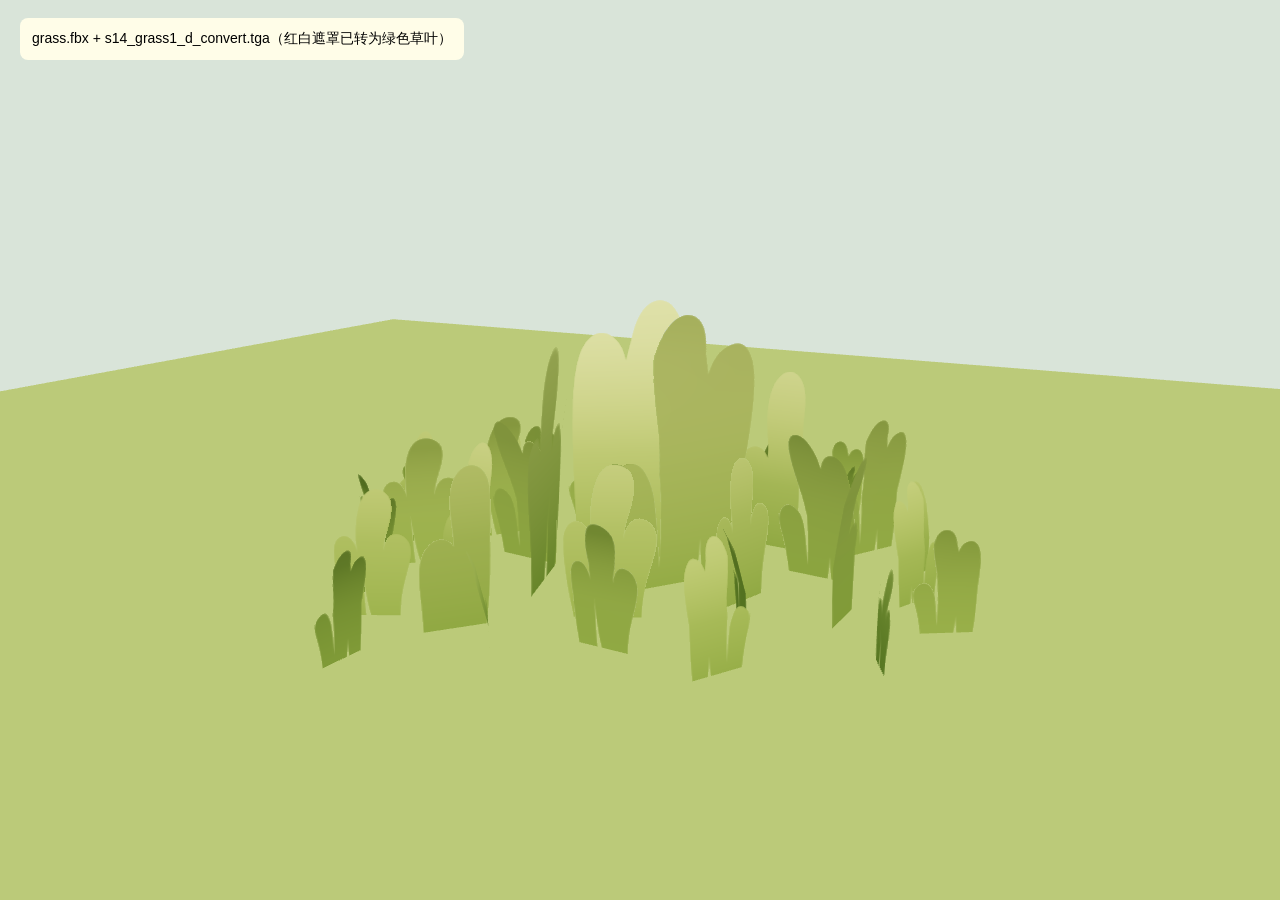
==== grass-model-preview.html @ 9f816f12 "Use provided grass model and gradient mask" ====
<!doctype html><html lang="zh"><meta charset="utf-8"><title>grass.fbx 草模型检查</title>
<style>body{margin:0;background:#d9e4d9;font:14px sans-serif}nav{position:fixed;z-index:2;top:18px;left:20px;background:#fffde8;padding:12px;border-radius:8px}</style>
<script type="importmap">{"imports":{"three":"./vendor/three.module.js"}}</script>
<nav>grass.fbx + s14_grass1_d_convert.tga（红白遮罩已转为绿色草叶）</nav>
<script type="module">
import * as T from 'three';import {loadGrassModel} from './meadow-plants.js?v=20261001-01';
const renderer=new T.WebGLRenderer({antialias:true});renderer.setPixelRatio(Math.min(devicePixelRatio,2));renderer.setSize(innerWidth,innerHeight);document.body.append(renderer.domElement);renderer.toneMapping=T.ACESFilmicToneMapping;renderer.toneMappingExposure=1.1;
const scene=new T.Scene();scene.background=new T.Color('#d9e4d9');scene.add(new T.HemisphereLight(0xf1f4d9,0x65734c,2));const sun=new T.DirectionalLight(0xffefc7,2.8);sun.position.set(2,5,3);scene.add(sun);
const bytes=await (await fetch('./assets/trees/grass-v1.fbx')).arrayBuffer(),texture=await new T.TextureLoader().loadAsync('./assets/trees/grass-v1-mask.png'),asset=loadGrassModel(bytes,texture);const mesh=new T.Mesh(asset.geometry,asset.material);scene.add(mesh);
const floor=new T.Mesh(new T.PlaneGeometry(8,8),new T.MeshLambertMaterial({color:0x91ad63}));floor.rotation.x=-Math.PI/2;floor.position.y=-.01;scene.add(floor);const camera=new T.PerspectiveCamera(35,innerWidth/innerHeight,.01,30);camera.position.set(1.8,1.2,3.3);camera.lookAt(0,.35,0);
renderer.setAnimationLoop(t=>{mesh.rotation.y=t*.00015;renderer.setSize(innerWidth,innerHeight,false);camera.aspect=innerWidth/innerHeight;camera.updateProjectionMatrix();renderer.render(scene,camera)});
</script></html>
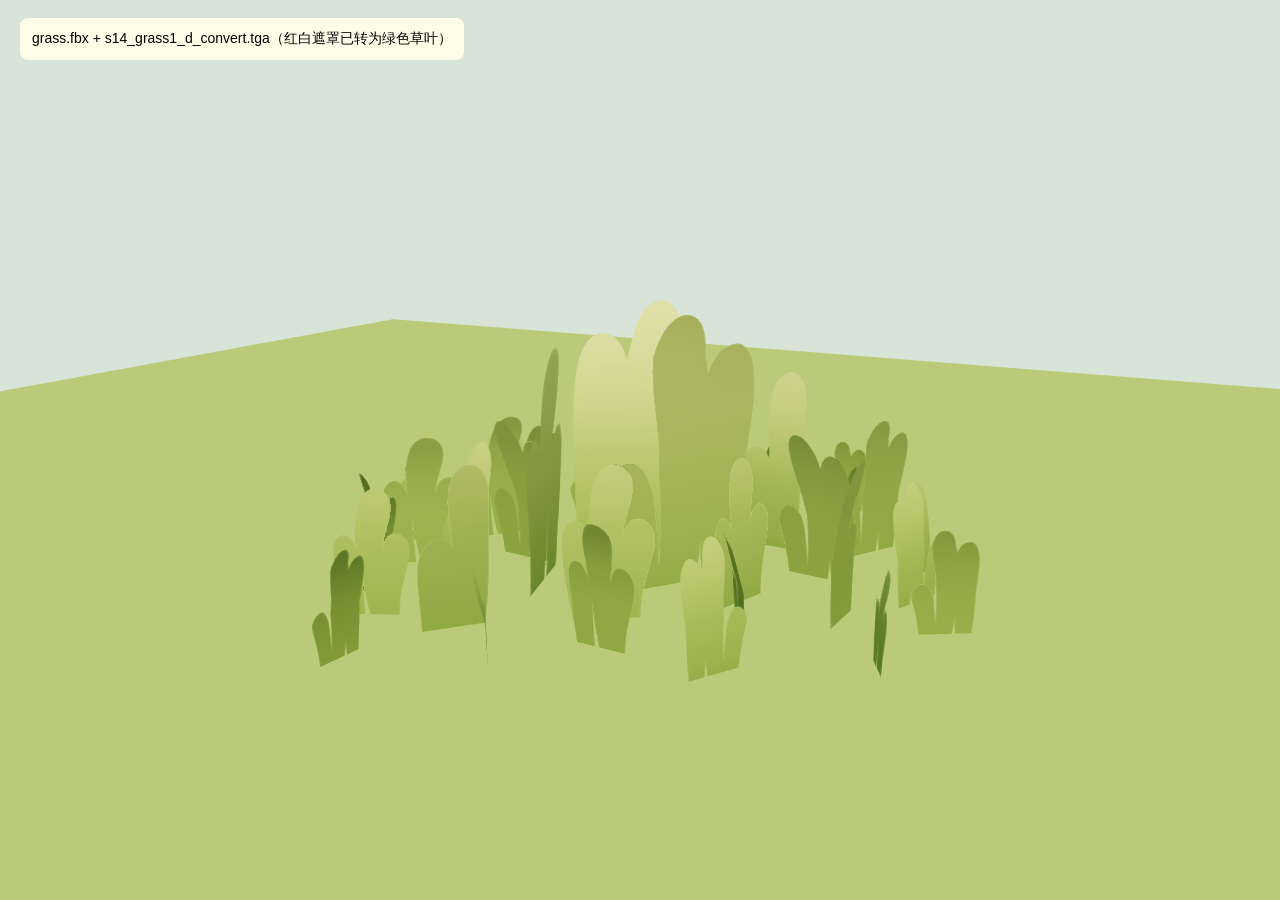
==== commit d6ddea1d: "Tune grass model density for performance" ====
--- a/grass-model-preview.html
+++ b/grass-model-preview.html
@@ -3,7 +3,7 @@
 <script type="importmap">{"imports":{"three":"./vendor/three.module.js"}}</script>
 <nav>grass.fbx + s14_grass1_d_convert.tga（红白遮罩已转为绿色草叶）</nav>
 <script type="module">
-import * as T from 'three';import {loadGrassModel} from './meadow-plants.js?v=20261001-01';
+import * as T from 'three';import {loadGrassModel} from './meadow-plants.js?v=20261001-02';
 const renderer=new T.WebGLRenderer({antialias:true});renderer.setPixelRatio(Math.min(devicePixelRatio,2));renderer.setSize(innerWidth,innerHeight);document.body.append(renderer.domElement);renderer.toneMapping=T.ACESFilmicToneMapping;renderer.toneMappingExposure=1.1;
 const scene=new T.Scene();scene.background=new T.Color('#d9e4d9');scene.add(new T.HemisphereLight(0xf1f4d9,0x65734c,2));const sun=new T.DirectionalLight(0xffefc7,2.8);sun.position.set(2,5,3);scene.add(sun);
 const bytes=await (await fetch('./assets/trees/grass-v1.fbx')).arrayBuffer(),texture=await new T.TextureLoader().loadAsync('./assets/trees/grass-v1-mask.png'),asset=loadGrassModel(bytes,texture);const mesh=new T.Mesh(asset.geometry,asset.material);scene.add(mesh);
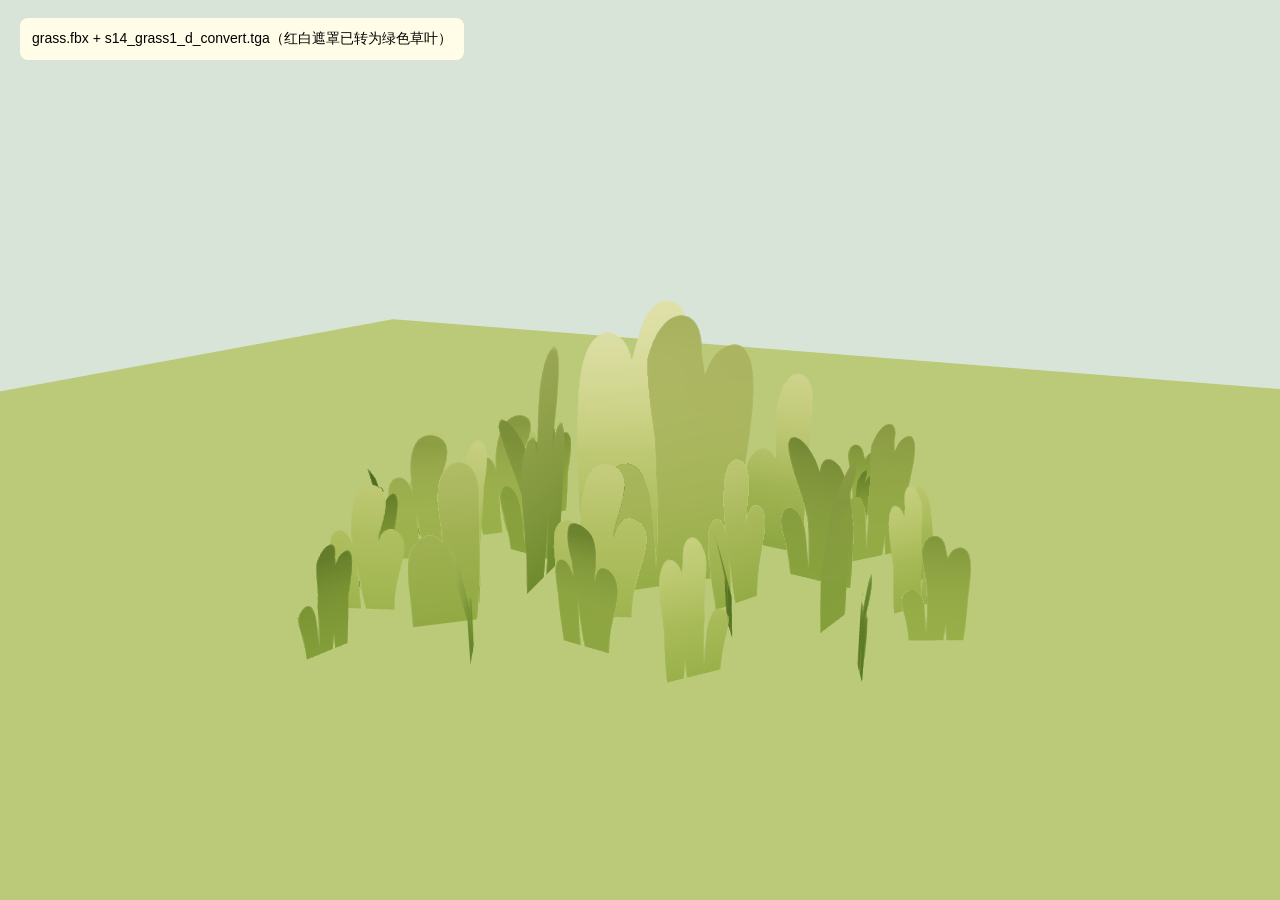
==== commit 1b51e688: "Reduce multi-blade grass instance cost" ====
--- a/grass-model-preview.html
+++ b/grass-model-preview.html
@@ -3,7 +3,7 @@
 <script type="importmap">{"imports":{"three":"./vendor/three.module.js"}}</script>
 <nav>grass.fbx + s14_grass1_d_convert.tga（红白遮罩已转为绿色草叶）</nav>
 <script type="module">
-import * as T from 'three';import {loadGrassModel} from './meadow-plants.js?v=20261001-02';
+import * as T from 'three';import {loadGrassModel} from './meadow-plants.js?v=20261001-03';
 const renderer=new T.WebGLRenderer({antialias:true});renderer.setPixelRatio(Math.min(devicePixelRatio,2));renderer.setSize(innerWidth,innerHeight);document.body.append(renderer.domElement);renderer.toneMapping=T.ACESFilmicToneMapping;renderer.toneMappingExposure=1.1;
 const scene=new T.Scene();scene.background=new T.Color('#d9e4d9');scene.add(new T.HemisphereLight(0xf1f4d9,0x65734c,2));const sun=new T.DirectionalLight(0xffefc7,2.8);sun.position.set(2,5,3);scene.add(sun);
 const bytes=await (await fetch('./assets/trees/grass-v1.fbx')).arrayBuffer(),texture=await new T.TextureLoader().loadAsync('./assets/trees/grass-v1-mask.png'),asset=loadGrassModel(bytes,texture);const mesh=new T.Mesh(asset.geometry,asset.material);scene.add(mesh);
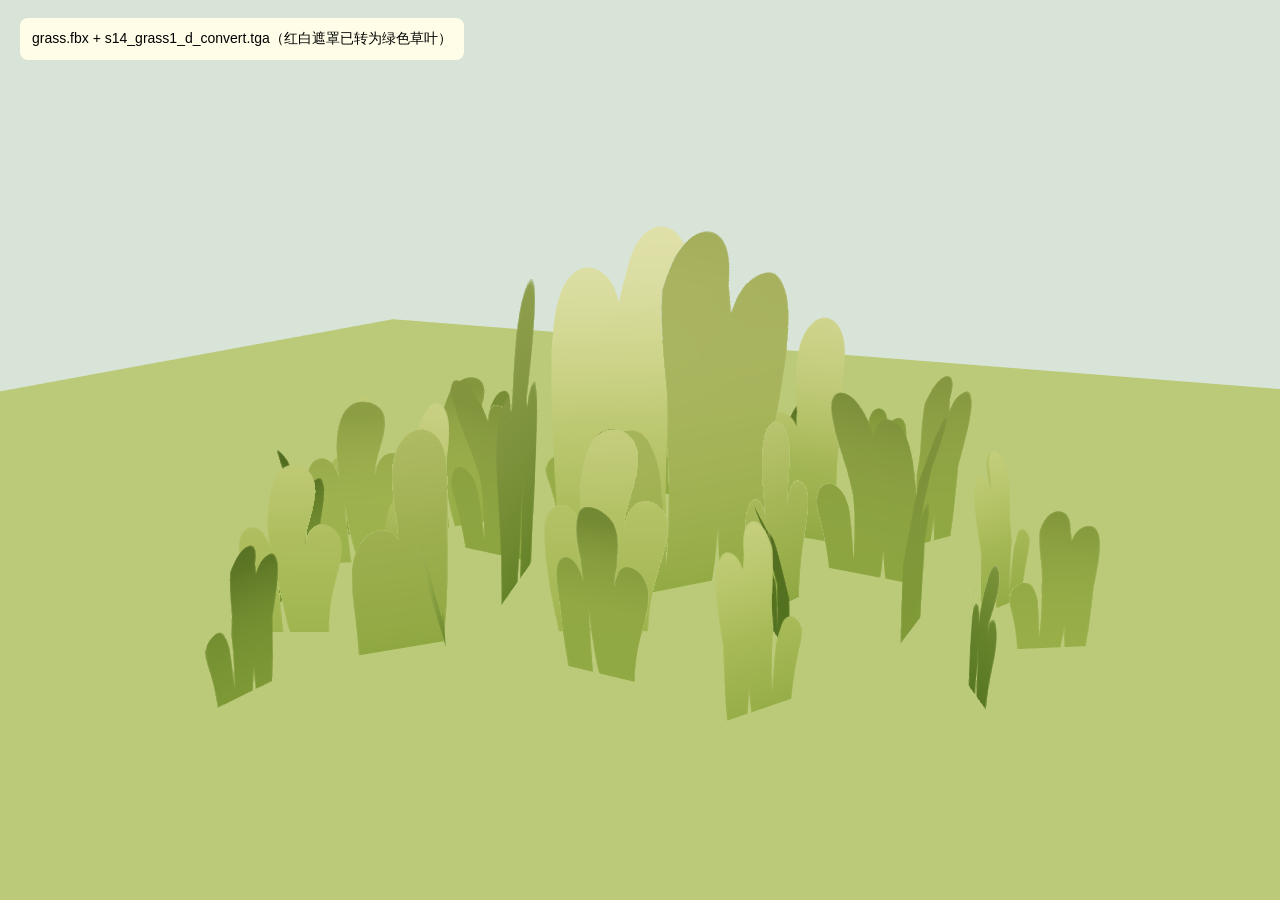
==== commit 594c46b3: "Thin grass distribution and enlarge grass model" ====
--- a/grass-model-preview.html
+++ b/grass-model-preview.html
@@ -3,7 +3,7 @@
 <script type="importmap">{"imports":{"three":"./vendor/three.module.js"}}</script>
 <nav>grass.fbx + s14_grass1_d_convert.tga（红白遮罩已转为绿色草叶）</nav>
 <script type="module">
-import * as T from 'three';import {loadGrassModel} from './meadow-plants.js?v=20261001-03';
+import * as T from 'three';import {loadGrassModel} from './meadow-plants.js?v=20261001-04';
 const renderer=new T.WebGLRenderer({antialias:true});renderer.setPixelRatio(Math.min(devicePixelRatio,2));renderer.setSize(innerWidth,innerHeight);document.body.append(renderer.domElement);renderer.toneMapping=T.ACESFilmicToneMapping;renderer.toneMappingExposure=1.1;
 const scene=new T.Scene();scene.background=new T.Color('#d9e4d9');scene.add(new T.HemisphereLight(0xf1f4d9,0x65734c,2));const sun=new T.DirectionalLight(0xffefc7,2.8);sun.position.set(2,5,3);scene.add(sun);
 const bytes=await (await fetch('./assets/trees/grass-v1.fbx')).arrayBuffer(),texture=await new T.TextureLoader().loadAsync('./assets/trees/grass-v1-mask.png'),asset=loadGrassModel(bytes,texture);const mesh=new T.Mesh(asset.geometry,asset.material);scene.add(mesh);
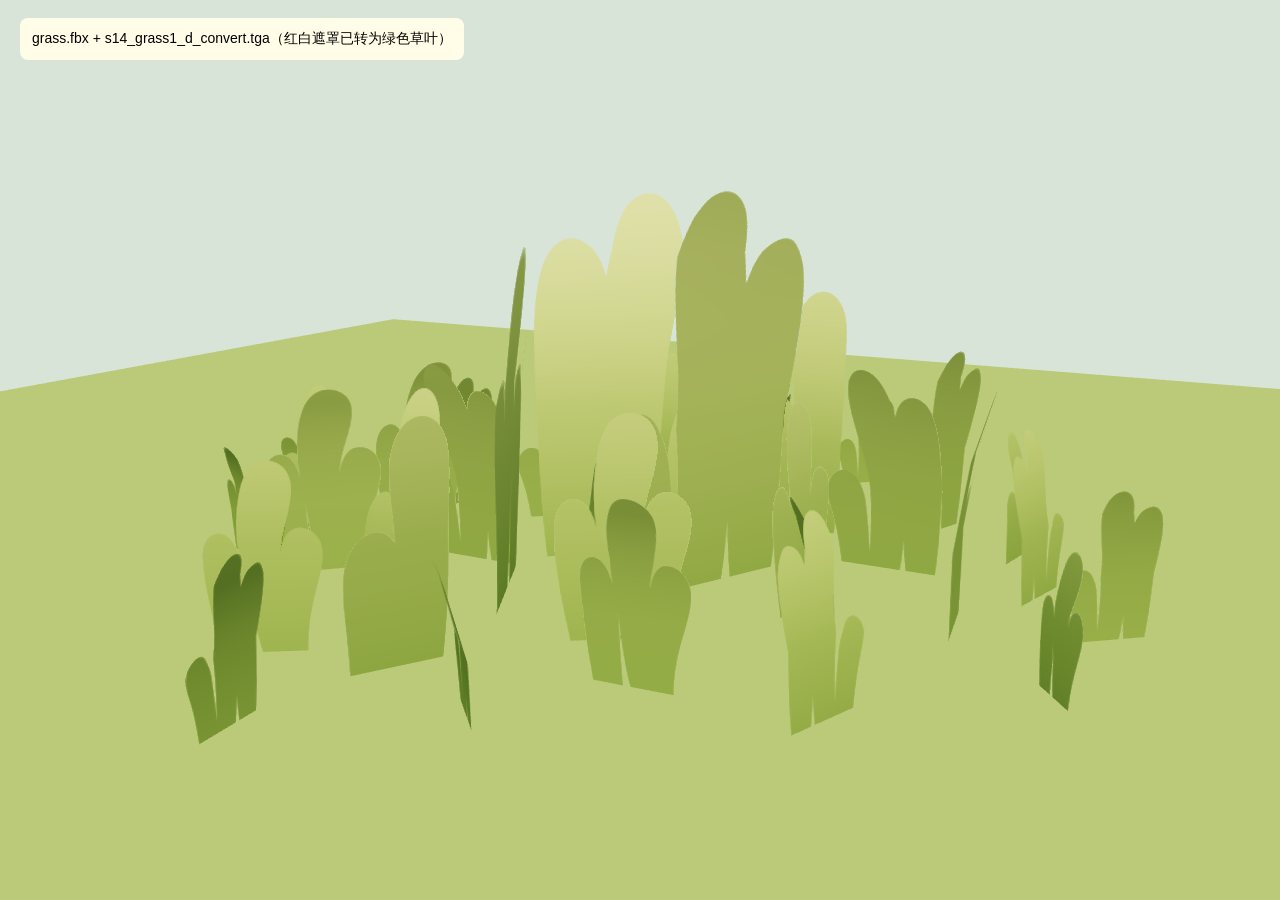
==== commit 6fd3b34b: "Thin grass further and extend loading range" ====
--- a/grass-model-preview.html
+++ b/grass-model-preview.html
@@ -3,7 +3,7 @@
 <script type="importmap">{"imports":{"three":"./vendor/three.module.js"}}</script>
 <nav>grass.fbx + s14_grass1_d_convert.tga（红白遮罩已转为绿色草叶）</nav>
 <script type="module">
-import * as T from 'three';import {loadGrassModel} from './meadow-plants.js?v=20261001-04';
+import * as T from 'three';import {loadGrassModel} from './meadow-plants.js?v=20261001-05';
 const renderer=new T.WebGLRenderer({antialias:true});renderer.setPixelRatio(Math.min(devicePixelRatio,2));renderer.setSize(innerWidth,innerHeight);document.body.append(renderer.domElement);renderer.toneMapping=T.ACESFilmicToneMapping;renderer.toneMappingExposure=1.1;
 const scene=new T.Scene();scene.background=new T.Color('#d9e4d9');scene.add(new T.HemisphereLight(0xf1f4d9,0x65734c,2));const sun=new T.DirectionalLight(0xffefc7,2.8);sun.position.set(2,5,3);scene.add(sun);
 const bytes=await (await fetch('./assets/trees/grass-v1.fbx')).arrayBuffer(),texture=await new T.TextureLoader().loadAsync('./assets/trees/grass-v1-mask.png'),asset=loadGrassModel(bytes,texture);const mesh=new T.Mesh(asset.geometry,asset.material);scene.add(mesh);
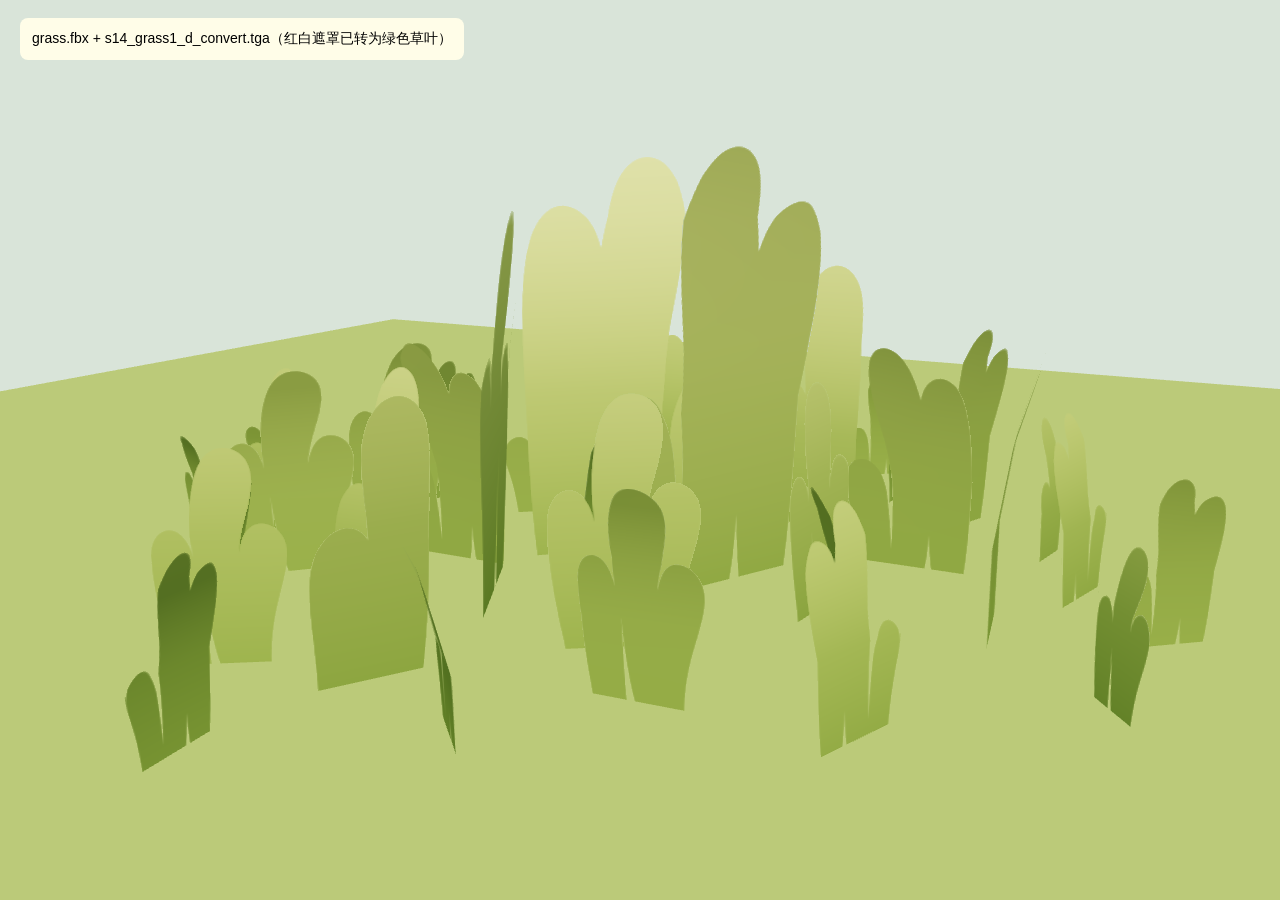
==== commit 06e78d1c: "Expand grass range and enlarge model" ====
--- a/grass-model-preview.html
+++ b/grass-model-preview.html
@@ -3,7 +3,7 @@
 <script type="importmap">{"imports":{"three":"./vendor/three.module.js"}}</script>
 <nav>grass.fbx + s14_grass1_d_convert.tga（红白遮罩已转为绿色草叶）</nav>
 <script type="module">
-import * as T from 'three';import {loadGrassModel} from './meadow-plants.js?v=20261001-05';
+import * as T from 'three';import {loadGrassModel} from './meadow-plants.js?v=20261001-07';
 const renderer=new T.WebGLRenderer({antialias:true});renderer.setPixelRatio(Math.min(devicePixelRatio,2));renderer.setSize(innerWidth,innerHeight);document.body.append(renderer.domElement);renderer.toneMapping=T.ACESFilmicToneMapping;renderer.toneMappingExposure=1.1;
 const scene=new T.Scene();scene.background=new T.Color('#d9e4d9');scene.add(new T.HemisphereLight(0xf1f4d9,0x65734c,2));const sun=new T.DirectionalLight(0xffefc7,2.8);sun.position.set(2,5,3);scene.add(sun);
 const bytes=await (await fetch('./assets/trees/grass-v1.fbx')).arrayBuffer(),texture=await new T.TextureLoader().loadAsync('./assets/trees/grass-v1-mask.png'),asset=loadGrassModel(bytes,texture);const mesh=new T.Mesh(asset.geometry,asset.material);scene.add(mesh);
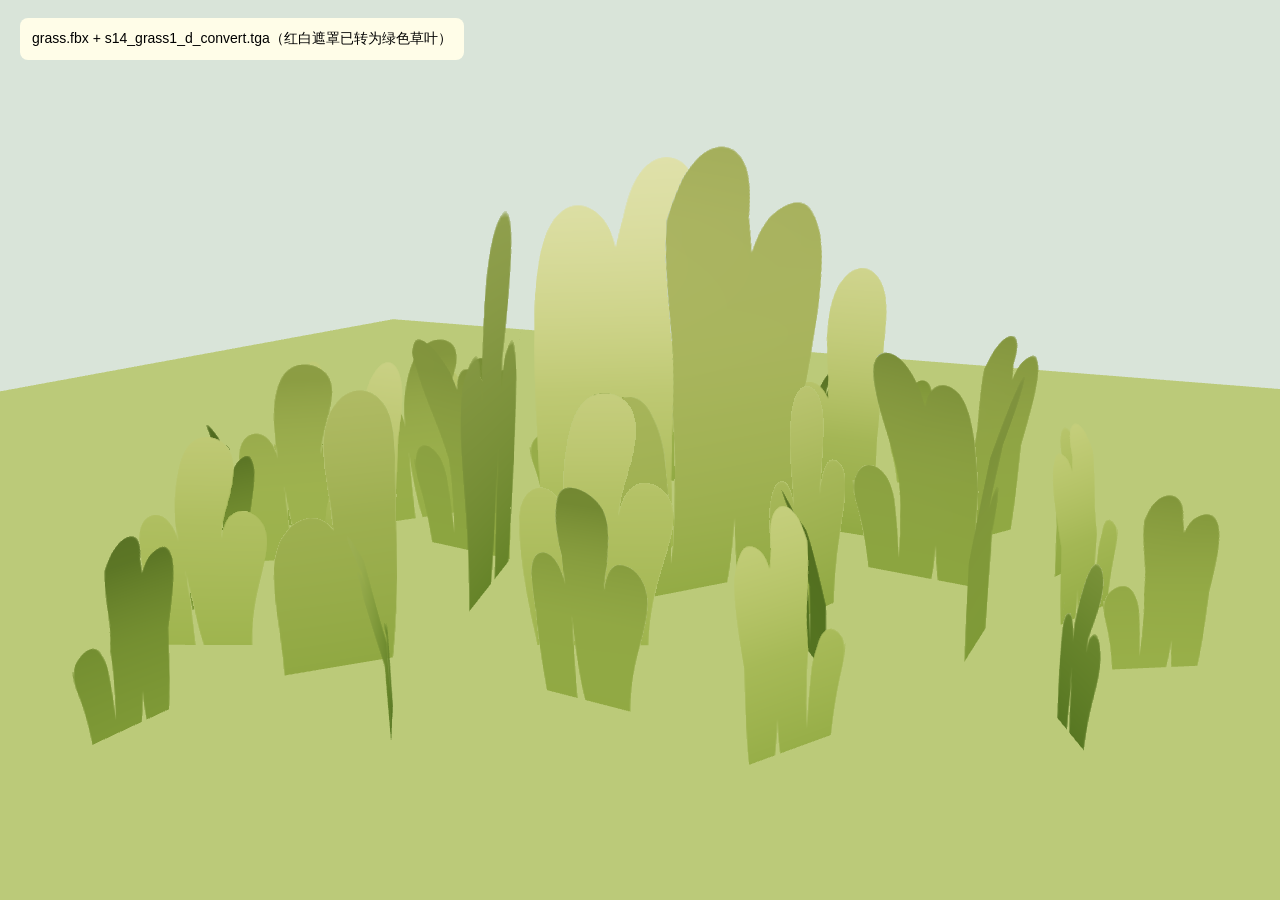
==== commit 4358110d: "Add distant grass LOD for wider range" ====
--- a/grass-model-preview.html
+++ b/grass-model-preview.html
@@ -3,7 +3,7 @@
 <script type="importmap">{"imports":{"three":"./vendor/three.module.js"}}</script>
 <nav>grass.fbx + s14_grass1_d_convert.tga（红白遮罩已转为绿色草叶）</nav>
 <script type="module">
-import * as T from 'three';import {loadGrassModel} from './meadow-plants.js?v=20261001-07';
+import * as T from 'three';import {loadGrassModel} from './meadow-plants.js?v=20261001-08';
 const renderer=new T.WebGLRenderer({antialias:true});renderer.setPixelRatio(Math.min(devicePixelRatio,2));renderer.setSize(innerWidth,innerHeight);document.body.append(renderer.domElement);renderer.toneMapping=T.ACESFilmicToneMapping;renderer.toneMappingExposure=1.1;
 const scene=new T.Scene();scene.background=new T.Color('#d9e4d9');scene.add(new T.HemisphereLight(0xf1f4d9,0x65734c,2));const sun=new T.DirectionalLight(0xffefc7,2.8);sun.position.set(2,5,3);scene.add(sun);
 const bytes=await (await fetch('./assets/trees/grass-v1.fbx')).arrayBuffer(),texture=await new T.TextureLoader().loadAsync('./assets/trees/grass-v1-mask.png'),asset=loadGrassModel(bytes,texture);const mesh=new T.Mesh(asset.geometry,asset.material);scene.add(mesh);
